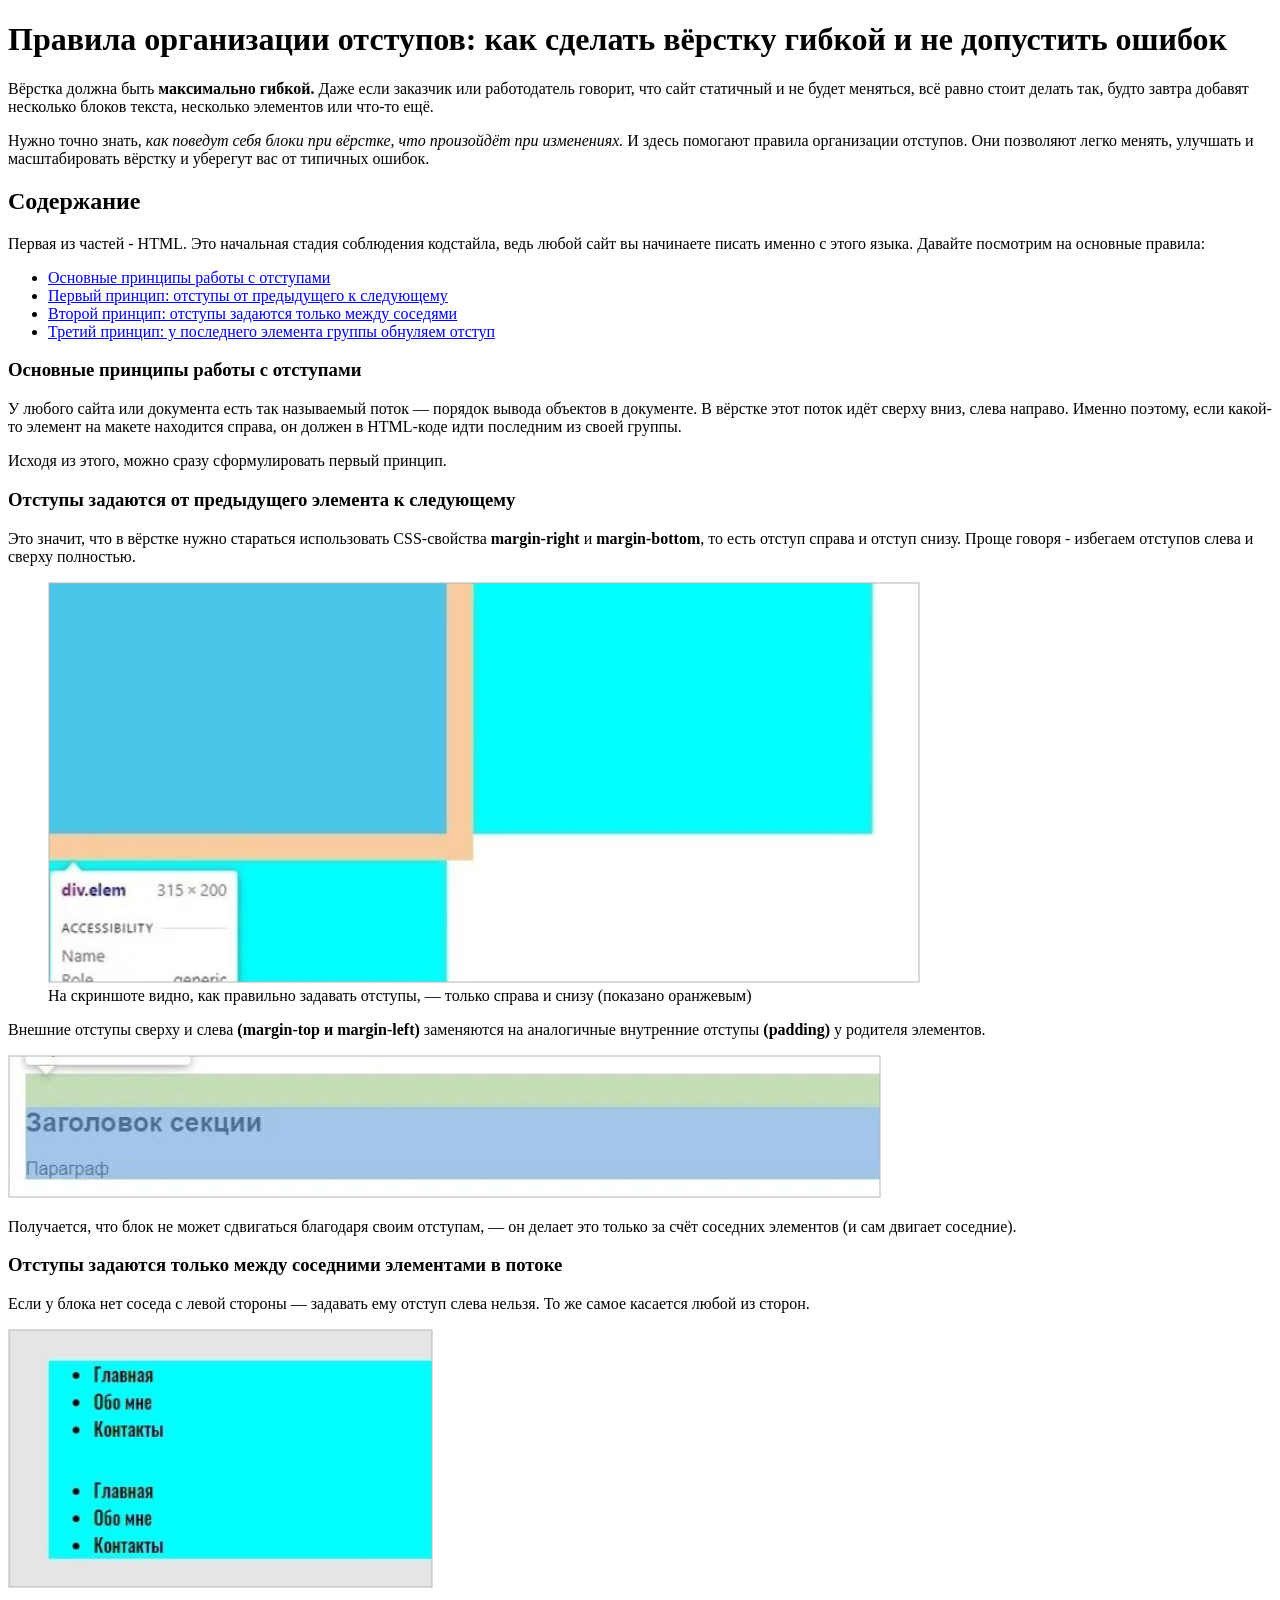
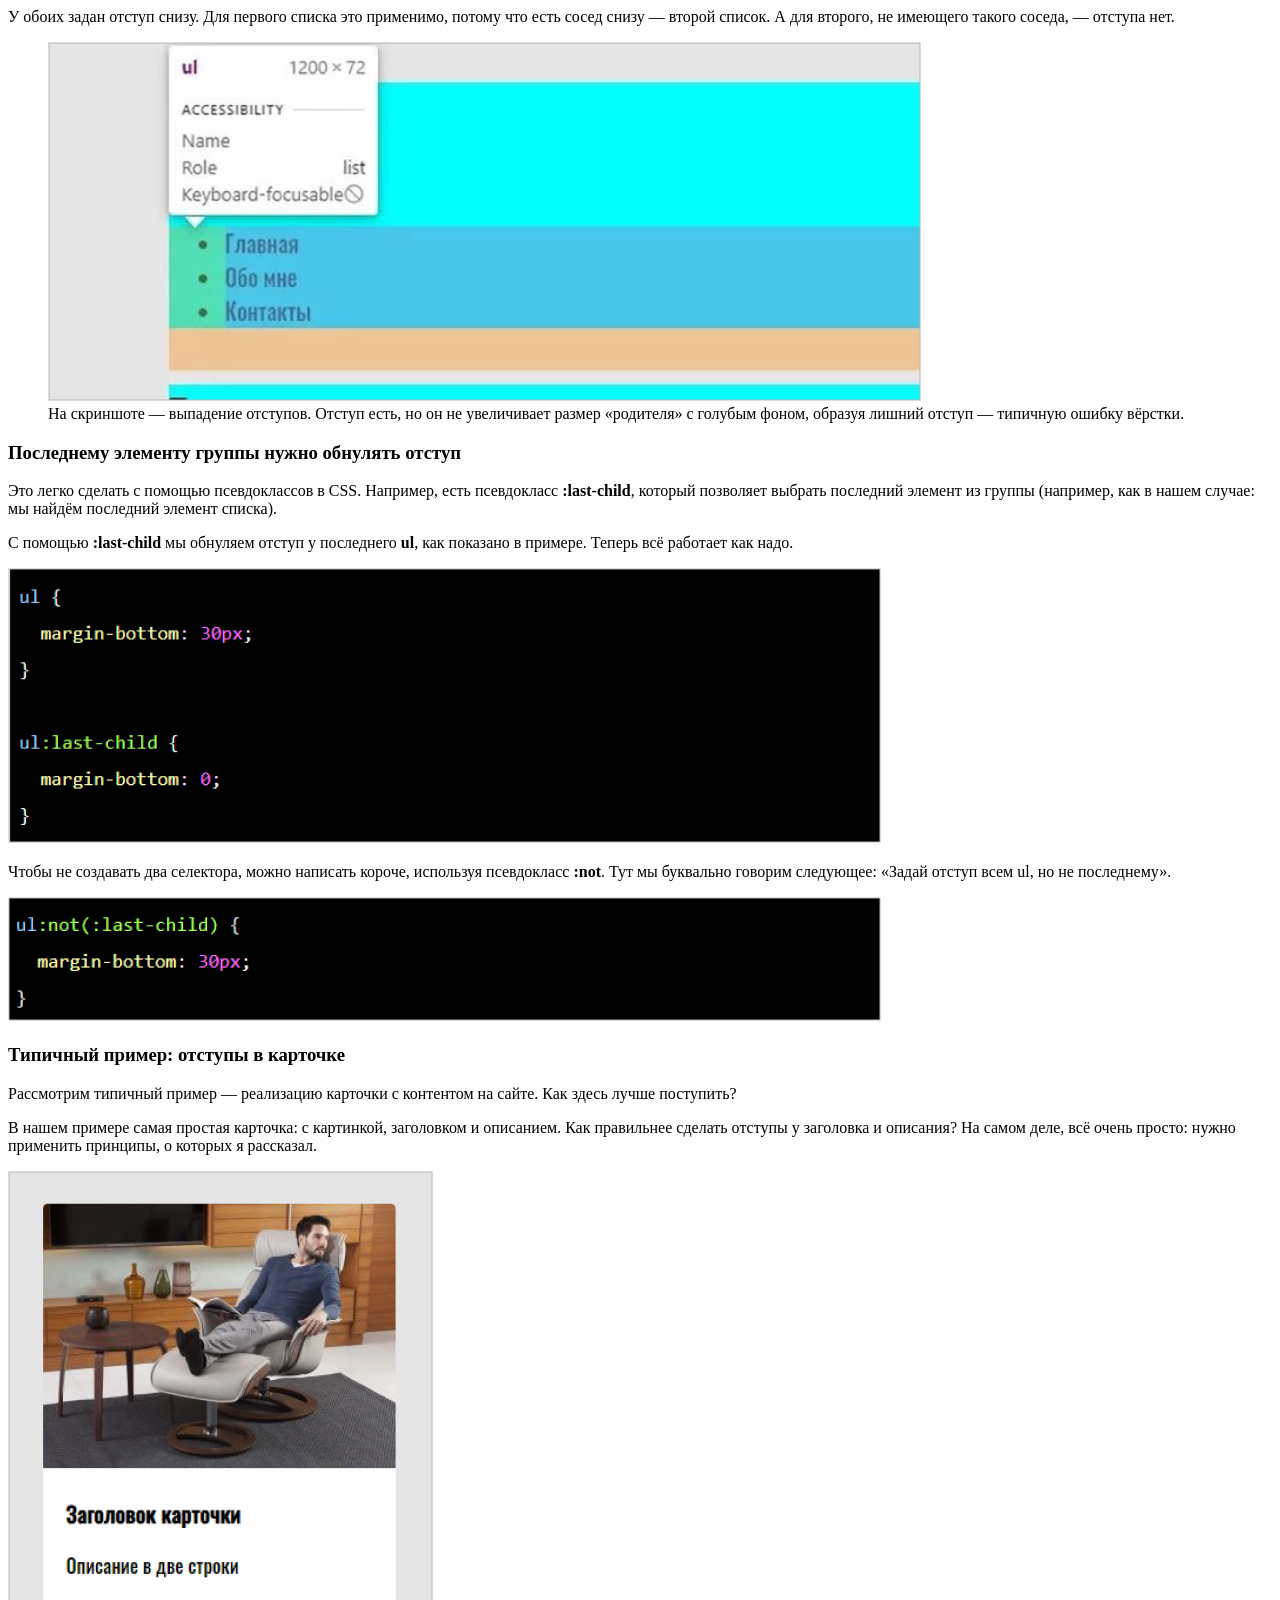
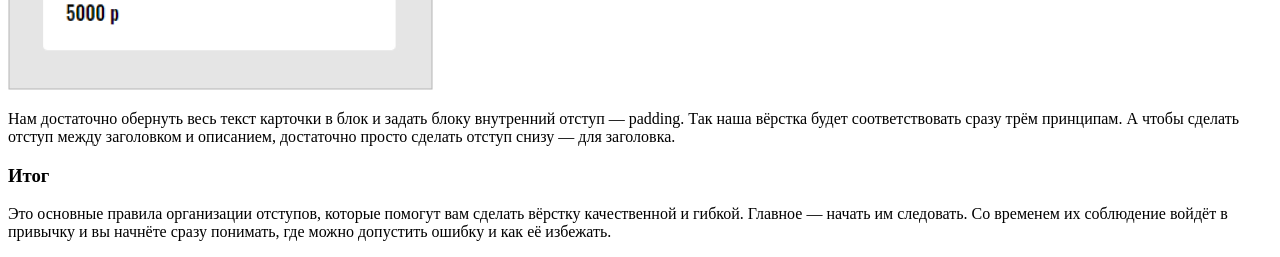
==== article.html @ e8a8f24c "Выполненное задание 2.20" ====
<!DOCTYPE html>
<html lang="ru">
<head>
  <meta charset="UTF-8">
  <meta name="viewport" content="width=device-width, initial-scale=1.0">
  <title>Правила организации отступов</title>
</head>
<body>
  <h1>
    <b>
      Правила организации отступов: как сделать вёрстку гибкой и не допустить ошибок
    </b>
  </h1>

  <p>
    Вёрстка должна быть <strong>максимально гибкой.</strong> Даже если заказчик или работодатель говорит, что сайт статичный и не будет меняться, всё равно стоит делать так, будто завтра добавят несколько блоков текста, несколько элементов или что-то ещё.
  </p>

  <p>
    Нужно точно знать, <i>как поведут себя блоки при вёрстке, что произойдёт при изменениях.</i> И здесь помогают правила организации отступов. Они позволяют легко менять, улучшать и масштабировать вёрстку и уберегут вас от типичных ошибок.
  </p>

  <h2>Содержание</h2>

  <p>
    Первая из частей - HTML. Это начальная стадия соблюдения кодстайла, ведь любой сайт вы начинаете писать именно с этого языка. Давайте посмотрим на основные правила:
  </p>

  <ul>
    <li>
      <a href="#chapterOne">Основные принципы работы с отступами</a>
    </li>
    <li>
      <a href="#chapterTwo">Первый принцип: отступы от предыдущего к следующему</a>
    </li>
    <li>
      <a href="#chapterThree">Второй принцип: отступы задаются только между соседями</a>
    </li>
    <li>
      <a href="#chapterFour">Третий принцип: у последнего элемента группы обнуляем отступ</a>
    </li>
  </ul>

  <div id="#chapterOne">
    <h3>
      Основные принципы работы с отступами
    </h3>

    <p>
      У любого сайта или документа есть так называемый поток — порядок вывода объектов в документе. В вёрстке этот поток идёт сверху вниз, слева направо. Именно поэтому, если какой-то элемент на макете находится справа, он должен в HTML-коде идти последним из своей группы.
    </p>

    <p>
      Исходя из этого, можно сразу сформулировать первый принцип.
    </p>
  </div>

  <div id="chapterTwo">
    <h3>
      Отступы задаются от предыдущего элемента к следующему
    </h3>

    <p>
      Это значит, что в вёрстке нужно стараться использовать CSS-свойства <b>margin-right</b> и <b>margin-bottom</b>, то есть отступ справа и отступ снизу. Проще говоря - избегаем отступов слева и сверху полностью.
    </p>

    <figure>
      <img src="img/1.jpg" alt="Как правильно задавать отступы">
      <figcaption>
        На скриншоте видно, как правильно задавать отступы, — только справа и снизу (показано оранжевым)
      </figcaption>
    </figure>

    <p>
      Внешние отступы сверху и слева <b>(margin-top и margin-left)</b> заменяются на аналогичные внутренние отступы <b>(padding)</b> у родителя элементов.
    </p>

    <img src="img/2.jpg" alt="Свойство padding">

    <p>
      Получается, что блок не может сдвигаться благодаря своим отступам, — он делает это только за счёт соседних элементов (и сам двигает соседние).
    </p>
  </div>

  <div id="chapterThree">
    <h3>
      Отступы задаются только между соседними элементами в потоке
    </h3>

    <p>
      Если у блока нет соседа с левой стороны — задавать ему отступ слева нельзя. То же самое касается любой из сторон.
    </p>

    <img src="img/3.jpg" alt="Отступы снизу и слева">

    <p>
      У обоих задан отступ снизу. Для первого списка это применимо, потому что есть сосед снизу — второй список. А для второго, не имеющего такого соседа, — отступа нет.
    </p>

    <figure>
      <img src="img/4.jpg" alt="Выпадение отступов">
      <figcaption>
        На скриншоте — выпадение отступов. Отступ есть, но он не увеличивает размер «родителя» с голубым фоном, образуя лишний отступ — типичную ошибку вёрстки.
      </figcaption>
    </figure>
  </div>

  <div id="chapterFour">
    <h3>
      Последнему элементу группы нужно обнулять отступ
    </h3>

    <p>
      Это легко сделать с помощью псевдоклассов в CSS. Например, есть псевдокласс <b>:last-child</b>, который позволяет выбрать последний элемент из группы (например, как в нашем случае: мы найдём последний элемент списка).
    </p>

    <p>
      С помощью <b>:last-child</b> мы обнуляем отступ у последнего <b>ul</b>, как показано в примере. Теперь всё работает как надо.
    </p>

    <img src="img/5.jpg" alt="Псевдокласс last-child">

    <p>
      Чтобы не создавать два селектора, можно написать короче, используя псевдокласс <b>:not</b>. Тут мы буквально говорим следующее: «Задай отступ всем ul, но не последнему».
    </p>

    <img src="img/6.jpg" alt="Псевдокласс not в комбинации с last-child">
  </div>

  <h3>
    Типичный пример: отступы в карточке
  </h3>

  <p>
    Рассмотрим типичный пример — реализацию карточки с контентом на сайте. Как здесь лучше поступить?
  </p>

  <p>
    В нашем примере самая простая карточка: с картинкой, заголовком и описанием. Как правильнее сделать отступы у заголовка и описания? На самом деле, всё очень просто: нужно применить принципы, о которых я рассказал.
  </p>

  <img src="img/7.jpg" alt="Пример отступов в карточке">

  <p>
    Нам достаточно обернуть весь текст карточки в блок и задать блоку внутренний отступ — padding. Так наша вёрстка будет соответствовать сразу трём принципам. А чтобы сделать отступ между заголовком и описанием, достаточно просто сделать отступ снизу — для заголовка.
  </p>

  <h3>
    Итог
  </h3>

  <p>
    Это основные правила организации отступов, которые помогут вам сделать вёрстку качественной и гибкой. Главное — начать им следовать. Со временем их соблюдение войдёт в привычку и вы начнёте сразу понимать, где можно допустить ошибку и как её избежать.
  </p>
</body>
</html>
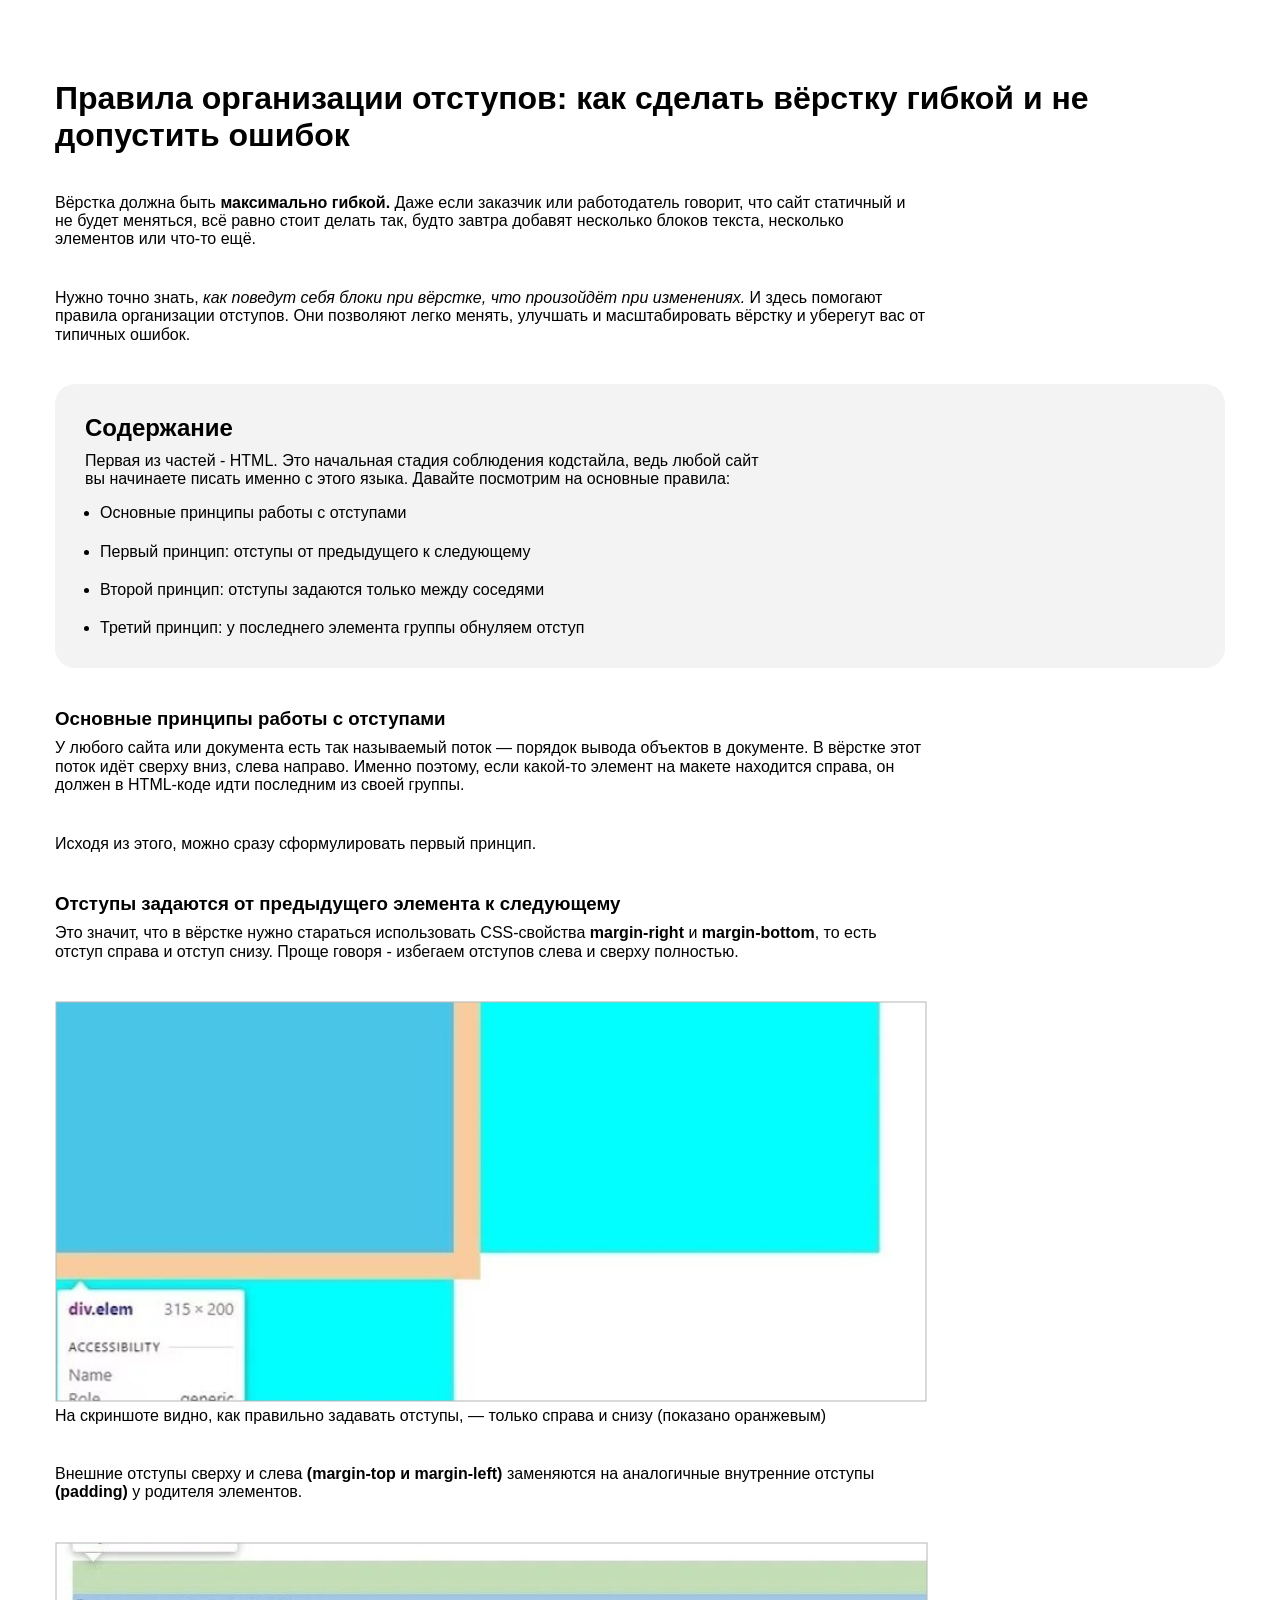
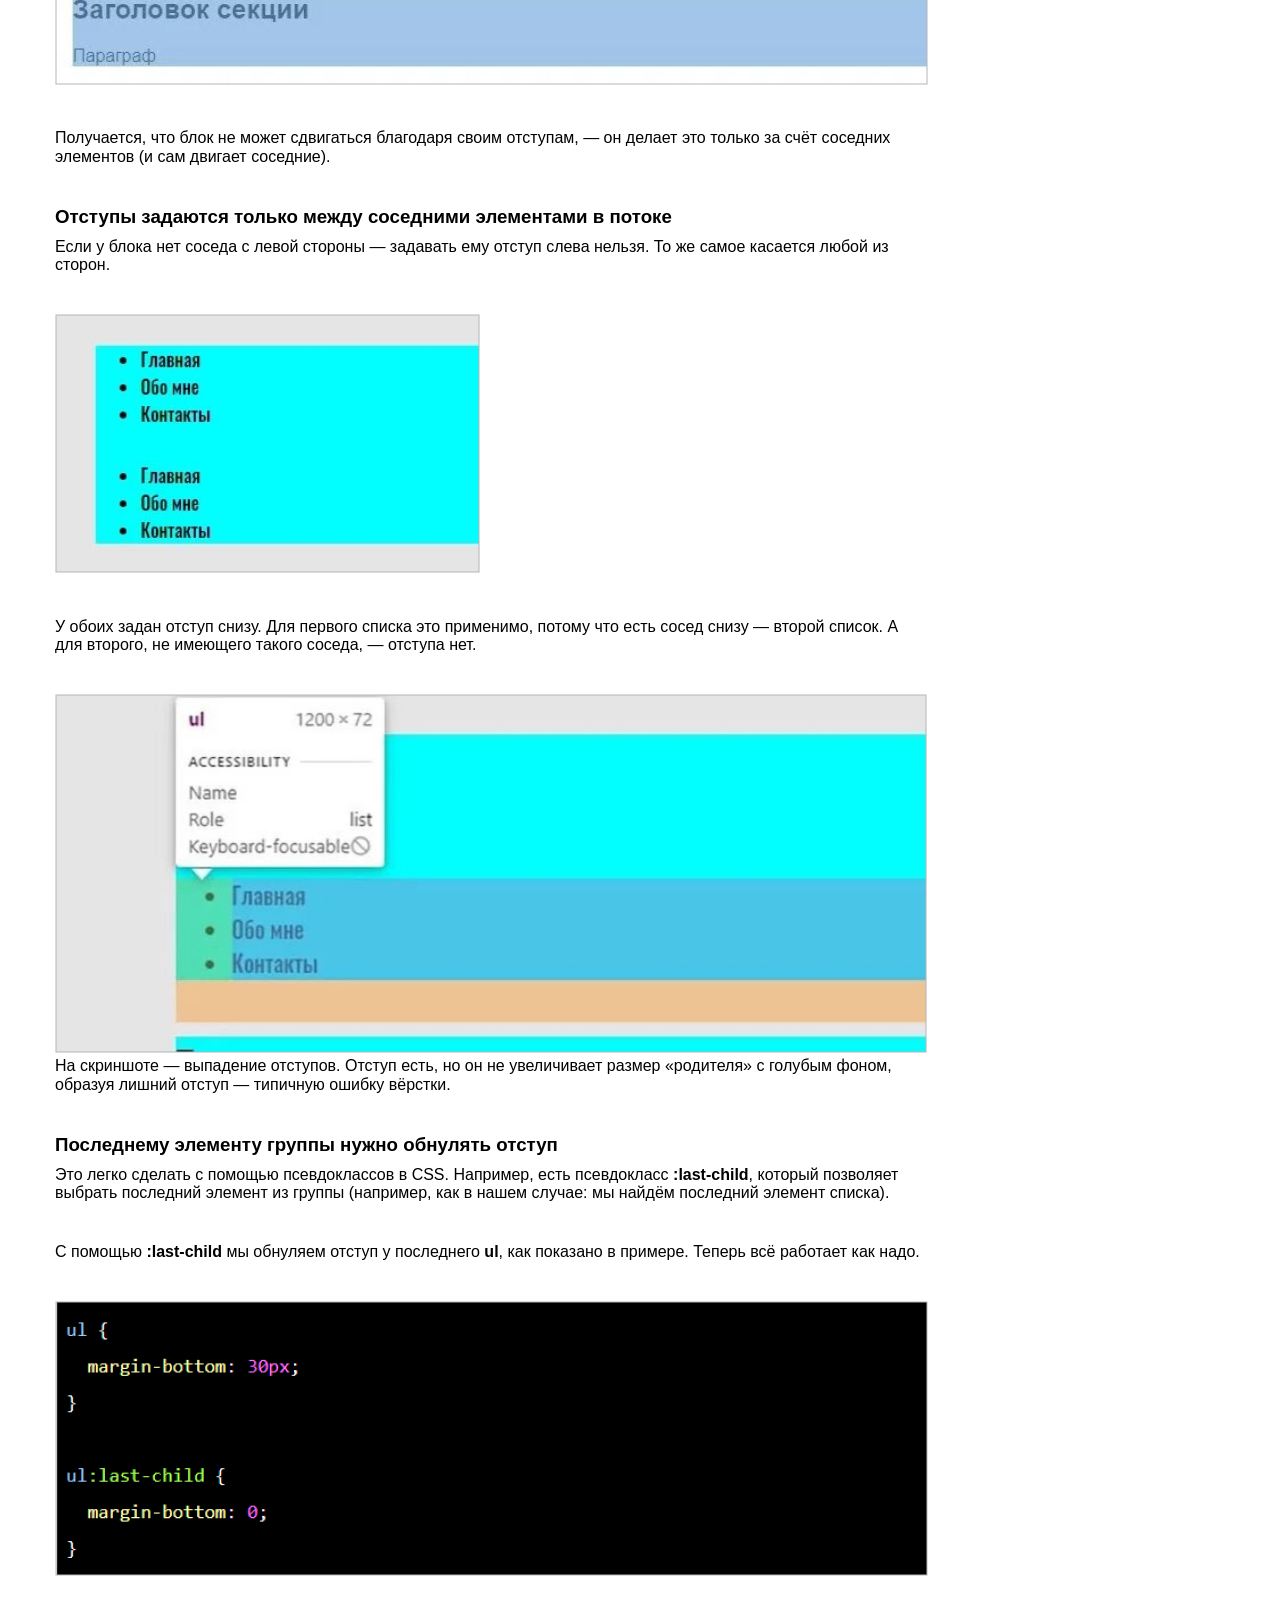
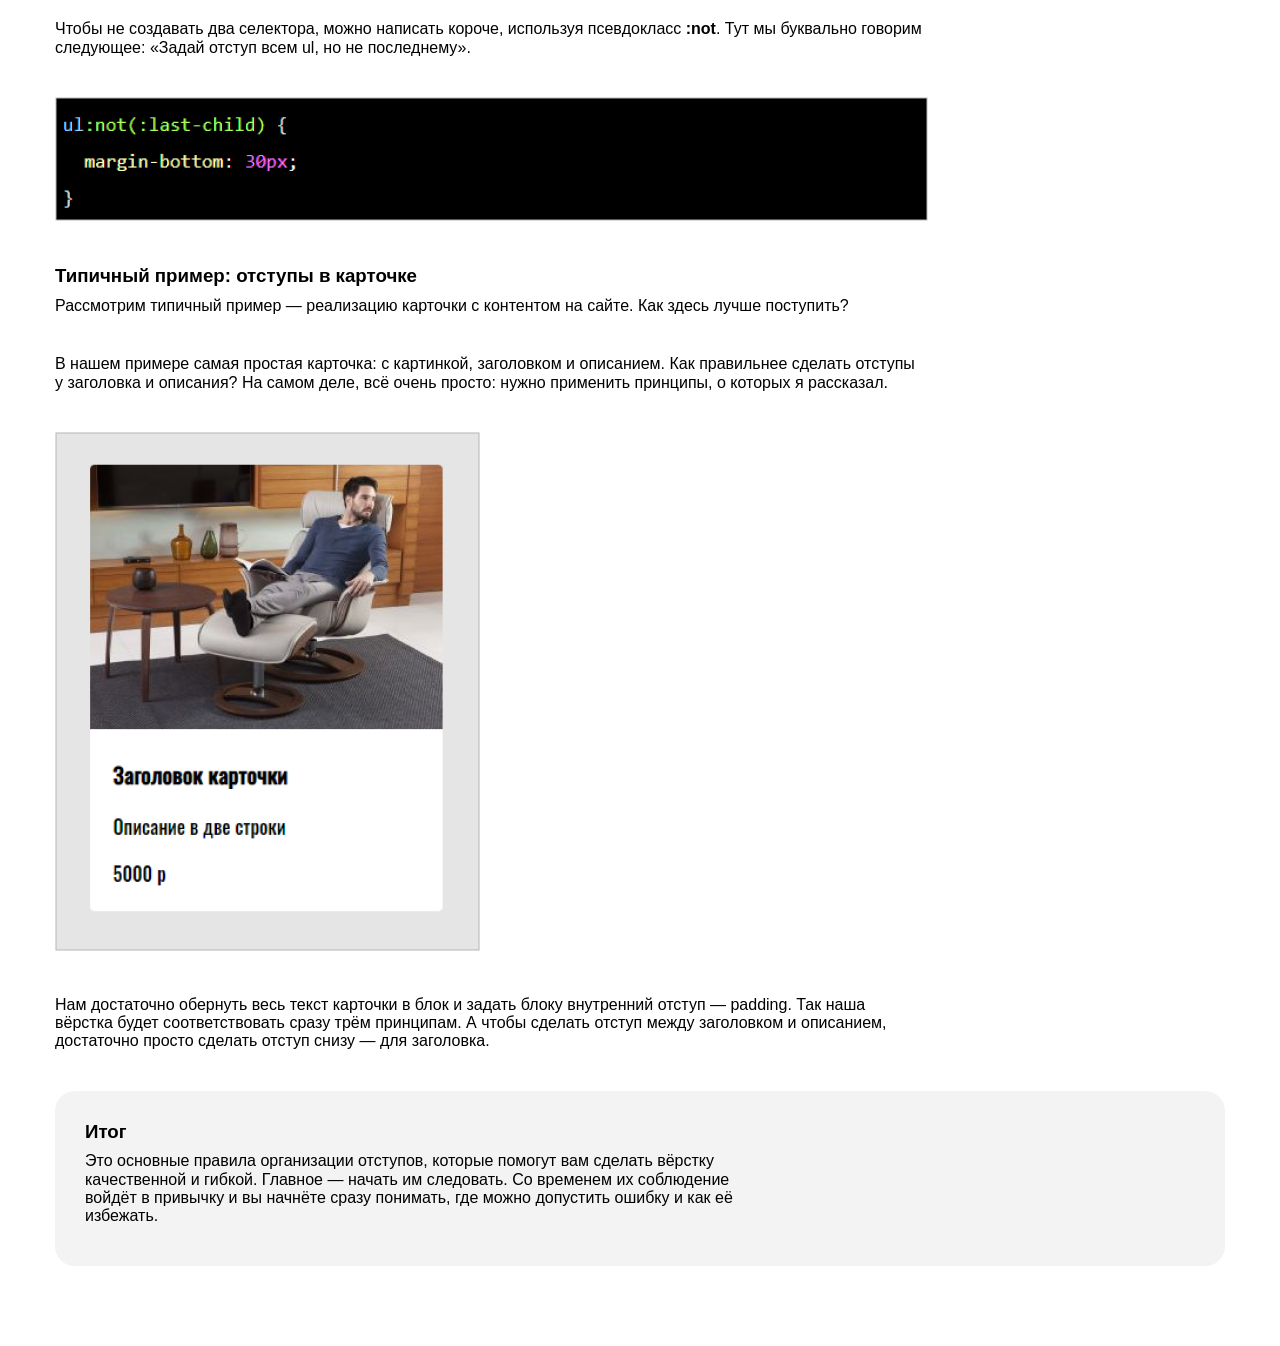
==== commit 42cc613e: "Выполненное задание 3.16" ====
--- a/article.html
+++ b/article.html
@@ -4,153 +4,165 @@
   <meta charset="UTF-8">
   <meta name="viewport" content="width=device-width, initial-scale=1.0">
   <title>Правила организации отступов</title>
+  <link rel="stylesheet" href="css/normalize.css">
+  <link rel="stylesheet" href="css/style.css">
 </head>
 <body>
-  <h1>
-    <b>
-      Правила организации отступов: как сделать вёрстку гибкой и не допустить ошибок
-    </b>
-  </h1>
+  <div class="container">
+    <h1 class="header-text">
+      <b>
+        Правила организации отступов: как сделать вёрстку гибкой и не допустить ошибок
+      </b>
+    </h1>
 
-  <p>
-    Вёрстка должна быть <strong>максимально гибкой.</strong> Даже если заказчик или работодатель говорит, что сайт статичный и не будет меняться, всё равно стоит делать так, будто завтра добавят несколько блоков текста, несколько элементов или что-то ещё.
-  </p>
+    <p class="text">
+      Вёрстка должна быть <strong>максимально гибкой.</strong> Даже если заказчик или работодатель говорит, что сайт статичный и не будет меняться, всё равно стоит делать так, будто завтра добавят несколько блоков текста, несколько элементов или что-то ещё.
+    </p>
 
-  <p>
-    Нужно точно знать, <i>как поведут себя блоки при вёрстке, что произойдёт при изменениях.</i> И здесь помогают правила организации отступов. Они позволяют легко менять, улучшать и масштабировать вёрстку и уберегут вас от типичных ошибок.
-  </p>
+    <p class="text">
+      Нужно точно знать, <i>как поведут себя блоки при вёрстке, что произойдёт при изменениях.</i> И здесь помогают правила организации отступов. Они позволяют легко менять, улучшать и масштабировать вёрстку и уберегут вас от типичных ошибок.
+    </p>
 
-  <h2>Содержание</h2>
+    <div class="gray-box">
+      <h2 class="contents">Содержание</h2>
 
-  <p>
-    Первая из частей - HTML. Это начальная стадия соблюдения кодстайла, ведь любой сайт вы начинаете писать именно с этого языка. Давайте посмотрим на основные правила:
-  </p>
+      <p class="text">
+        Первая из частей - HTML. Это начальная стадия соблюдения кодстайла, ведь любой сайт вы начинаете писать именно с этого языка. Давайте посмотрим на основные правила:
+      </p>
 
-  <ul>
-    <li>
-      <a href="#chapterOne">Основные принципы работы с отступами</a>
-    </li>
-    <li>
-      <a href="#chapterTwo">Первый принцип: отступы от предыдущего к следующему</a>
-    </li>
-    <li>
-      <a href="#chapterThree">Второй принцип: отступы задаются только между соседями</a>
-    </li>
-    <li>
-      <a href="#chapterFour">Третий принцип: у последнего элемента группы обнуляем отступ</a>
-    </li>
-  </ul>
+      <ul class="content-elements">
+        <li class="item-content">
+          <a href="#chapterOne">Основные принципы работы с отступами</a>
+        </li>
+        <li class="item-content">
+          <a href="#chapterTwo">Первый принцип: отступы от предыдущего к следующему</a>
+        </li>
+        <li class="item-content">
+          <a href="#chapterThree">Второй принцип: отступы задаются только между соседями</a>
+        </li>
+        <li class="item-content">
+          <a href="#chapterFour">Третий принцип: у последнего элемента группы обнуляем отступ</a>
+        </li>
+      </ul>
+    </div>
 
-  <div id="#chapterOne">
-    <h3>
-      Основные принципы работы с отступами
+    <div id="#chapterOne">
+      <h3 class="subtitle">
+        Основные принципы работы с отступами
+      </h3>
+
+      <p class="text">
+        У любого сайта или документа есть так называемый поток — порядок вывода объектов в документе. В вёрстке этот поток идёт сверху вниз, слева направо. Именно поэтому, если какой-то элемент на макете находится справа, он должен в HTML-коде идти последним из своей группы.
+      </p>
+
+      <p class="text">
+        Исходя из этого, можно сразу сформулировать первый принцип.
+      </p>
+    </div>
+
+    <div id="chapterTwo">
+      <h3 class="subtitle">
+        Отступы задаются от предыдущего элемента к следующему
+      </h3>
+
+      <p class="text">
+        Это значит, что в вёрстке нужно стараться использовать CSS-свойства <b>margin-right</b> и <b>margin-bottom</b>, то есть отступ справа и отступ снизу. Проще говоря - избегаем отступов слева и сверху полностью.
+      </p>
+
+      <figure class="structured-image">
+        <img src="img/1.jpg" alt="Как правильно задавать отступы">
+        <figcaption>
+          <p class="text">
+          На скриншоте видно, как правильно задавать отступы, — только справа и снизу (показано оранжевым)
+          </p>
+        </figcaption>
+      </figure>
+
+      <p class="text">
+        Внешние отступы сверху и слева <b>(margin-top и margin-left)</b> заменяются на аналогичные внутренние отступы <b>(padding)</b> у родителя элементов.
+      </p>
+
+      <img class="default-image" src="img/2.jpg" alt="Свойство padding">
+
+      <p class="text">
+        Получается, что блок не может сдвигаться благодаря своим отступам, — он делает это только за счёт соседних элементов (и сам двигает соседние).
+      </p>
+    </div>
+
+    <div id="chapterThree">
+      <h3 class="subtitle">
+        Отступы задаются только между соседними элементами в потоке
+      </h3>
+
+      <p class="text">
+        Если у блока нет соседа с левой стороны — задавать ему отступ слева нельзя. То же самое касается любой из сторон.
+      </p>
+
+      <img class="default-image" src="img/3.jpg" alt="Отступы снизу и слева">
+
+      <p class="text class=text">
+        У обоих задан отступ снизу. Для первого списка это применимо, потому что есть сосед снизу — второй список. А для второго, не имеющего такого соседа, — отступа нет.
+      </p>
+
+      <figure class="structured-image">
+        <img src="img/4.jpg" alt="Выпадение отступов">
+        <figcaption>
+          <p class="text">
+          На скриншоте — выпадение отступов. Отступ есть, но он не увеличивает размер «родителя» с голубым фоном, образуя лишний отступ — типичную ошибку вёрстки.
+          </p>
+        </figcaption>
+      </figure>
+    </div>
+
+    <div id="chapterFour">
+      <h3 class="subtitle">
+        Последнему элементу группы нужно обнулять отступ
+      </h3>
+
+      <p class=text>
+        Это легко сделать с помощью псевдоклассов в CSS. Например, есть псевдокласс <b>:last-child</b>, который позволяет выбрать последний элемент из группы (например, как в нашем случае: мы найдём последний элемент списка).
+      </p>
+
+      <p class=text>
+        С помощью <b>:last-child</b> мы обнуляем отступ у последнего <b>ul</b>, как показано в примере. Теперь всё работает как надо.
+      </p>
+
+      <img class="default-image" src="img/5.jpg" alt="Псевдокласс last-child">
+
+      <p class=text>
+        Чтобы не создавать два селектора, можно написать короче, используя псевдокласс <b>:not</b>. Тут мы буквально говорим следующее: «Задай отступ всем ul, но не последнему».
+      </p>
+
+      <img class="default-image" src="img/6.jpg" alt="Псевдокласс not в комбинации с last-child">
+    </div>
+
+    <h3 class="subtitle">
+      Типичный пример: отступы в карточке
     </h3>
 
-    <p>
-      У любого сайта или документа есть так называемый поток — порядок вывода объектов в документе. В вёрстке этот поток идёт сверху вниз, слева направо. Именно поэтому, если какой-то элемент на макете находится справа, он должен в HTML-коде идти последним из своей группы.
+    <p class=text>
+      Рассмотрим типичный пример — реализацию карточки с контентом на сайте. Как здесь лучше поступить?
     </p>
 
-    <p>
-      Исходя из этого, можно сразу сформулировать первый принцип.
-    </p>
-  </div>
-
-  <div id="chapterTwo">
-    <h3>
-      Отступы задаются от предыдущего элемента к следующему
-    </h3>
-
-    <p>
-      Это значит, что в вёрстке нужно стараться использовать CSS-свойства <b>margin-right</b> и <b>margin-bottom</b>, то есть отступ справа и отступ снизу. Проще говоря - избегаем отступов слева и сверху полностью.
+    <p class="text">
+      В нашем примере самая простая карточка: с картинкой, заголовком и описанием. Как правильнее сделать отступы у заголовка и описания? На самом деле, всё очень просто: нужно применить принципы, о которых я рассказал.
     </p>
 
-    <figure>
-      <img src="img/1.jpg" alt="Как правильно задавать отступы">
-      <figcaption>
-        На скриншоте видно, как правильно задавать отступы, — только справа и снизу (показано оранжевым)
-      </figcaption>
-    </figure>
+    <img class="default-image" src="img/7.jpg" alt="Пример отступов в карточке">
 
-    <p>
-      Внешние отступы сверху и слева <b>(margin-top и margin-left)</b> заменяются на аналогичные внутренние отступы <b>(padding)</b> у родителя элементов.
+    <p class="text">
+      Нам достаточно обернуть весь текст карточки в блок и задать блоку внутренний отступ — padding. Так наша вёрстка будет соответствовать сразу трём принципам. А чтобы сделать отступ между заголовком и описанием, достаточно просто сделать отступ снизу — для заголовка.
     </p>
 
-    <img src="img/2.jpg" alt="Свойство padding">
+    <div class="gray-box">
+      <h3 class="subtitle">
+      Итог
+      </h3>
 
-    <p>
-      Получается, что блок не может сдвигаться благодаря своим отступам, — он делает это только за счёт соседних элементов (и сам двигает соседние).
-    </p>
+      <p class="text">
+      Это основные правила организации отступов, которые помогут вам сделать вёрстку качественной и гибкой. Главное — начать им следовать. Со временем их соблюдение войдёт в привычку и вы начнёте сразу понимать, где можно допустить ошибку и как её избежать.
+      </p>
+    </div>
   </div>
-
-  <div id="chapterThree">
-    <h3>
-      Отступы задаются только между соседними элементами в потоке
-    </h3>
-
-    <p>
-      Если у блока нет соседа с левой стороны — задавать ему отступ слева нельзя. То же самое касается любой из сторон.
-    </p>
-
-    <img src="img/3.jpg" alt="Отступы снизу и слева">
-
-    <p>
-      У обоих задан отступ снизу. Для первого списка это применимо, потому что есть сосед снизу — второй список. А для второго, не имеющего такого соседа, — отступа нет.
-    </p>
-
-    <figure>
-      <img src="img/4.jpg" alt="Выпадение отступов">
-      <figcaption>
-        На скриншоте — выпадение отступов. Отступ есть, но он не увеличивает размер «родителя» с голубым фоном, образуя лишний отступ — типичную ошибку вёрстки.
-      </figcaption>
-    </figure>
-  </div>
-
-  <div id="chapterFour">
-    <h3>
-      Последнему элементу группы нужно обнулять отступ
-    </h3>
-
-    <p>
-      Это легко сделать с помощью псевдоклассов в CSS. Например, есть псевдокласс <b>:last-child</b>, который позволяет выбрать последний элемент из группы (например, как в нашем случае: мы найдём последний элемент списка).
-    </p>
-
-    <p>
-      С помощью <b>:last-child</b> мы обнуляем отступ у последнего <b>ul</b>, как показано в примере. Теперь всё работает как надо.
-    </p>
-
-    <img src="img/5.jpg" alt="Псевдокласс last-child">
-
-    <p>
-      Чтобы не создавать два селектора, можно написать короче, используя псевдокласс <b>:not</b>. Тут мы буквально говорим следующее: «Задай отступ всем ul, но не последнему».
-    </p>
-
-    <img src="img/6.jpg" alt="Псевдокласс not в комбинации с last-child">
-  </div>
-
-  <h3>
-    Типичный пример: отступы в карточке
-  </h3>
-
-  <p>
-    Рассмотрим типичный пример — реализацию карточки с контентом на сайте. Как здесь лучше поступить?
-  </p>
-
-  <p>
-    В нашем примере самая простая карточка: с картинкой, заголовком и описанием. Как правильнее сделать отступы у заголовка и описания? На самом деле, всё очень просто: нужно применить принципы, о которых я рассказал.
-  </p>
-
-  <img src="img/7.jpg" alt="Пример отступов в карточке">
-
-  <p>
-    Нам достаточно обернуть весь текст карточки в блок и задать блоку внутренний отступ — padding. Так наша вёрстка будет соответствовать сразу трём принципам. А чтобы сделать отступ между заголовком и описанием, достаточно просто сделать отступ снизу — для заголовка.
-  </p>
-
-  <h3>
-    Итог
-  </h3>
-
-  <p>
-    Это основные правила организации отступов, которые помогут вам сделать вёрстку качественной и гибкой. Главное — начать им следовать. Со временем их соблюдение войдёт в привычку и вы начнёте сразу понимать, где можно допустить ошибку и как её избежать.
-  </p>
 </body>
 </html>
--- a/css/style.css
+++ b/css/style.css
@@ -0,0 +1,109 @@
+html {
+	box-sizing: border-box;
+}
+
+*,
+*::before,
+*::after {
+	box-sizing: inherit;
+}
+
+a {
+	color: inherit;
+	text-decoration: none;
+}
+
+img {
+	max-width: 100%;
+}
+
+body {
+	font-family: 'font', sans-serif;
+}
+
+/* Style for index.html */
+.main-content {
+  display: flex;
+  flex-direction: column;
+  align-items: center;
+  justify-content: center;
+  min-height: 100vh;
+  color: #fff;
+  background-color: #070217;
+}
+
+.logo {
+  display: inline-block;
+  margin-bottom: 50px;
+}
+
+.links {
+  margin-bottom: 50px;
+}
+
+.link {
+  display: inline-block;
+  padding: 24px 49px;
+}
+
+.link:not(:last-child) {
+  margin-right: 25px;
+}
+
+/* Style for article.html */
+.container {
+  margin: 0 auto;
+  padding: 80px 0;
+  width: 1170px;
+}
+
+.header-text {
+  margin-top: 0;
+  margin-bottom: 40px;
+}
+
+.contents, .subtitle {
+  margin-top: 0;
+  margin-bottom: 10px;
+}
+
+.text {
+  width: 872px;
+  margin-top: 0;
+  margin-bottom: 40px;
+}
+
+.gray-box {
+  border-radius: 20px;
+  padding: 30px;
+  background-color: #f3f3f3;
+}
+
+.gray-box .text {
+  width: 692px;
+  margin-bottom: 10px;
+}
+
+.gray-box:not(:last-child) {
+  margin-bottom: 40px;
+}
+
+.content-elements {
+  padding-left: 15px;
+  margin-bottom: 0;
+}
+
+.item-content:not(:last-child) {
+  margin-bottom: 20px;
+}
+
+.default-image {
+  margin-bottom: 40px;
+}
+
+.structured-image {
+  display: inline-block;
+  margin-bottom: 40px;
+  width: 872px;
+  margin: 0;
+}
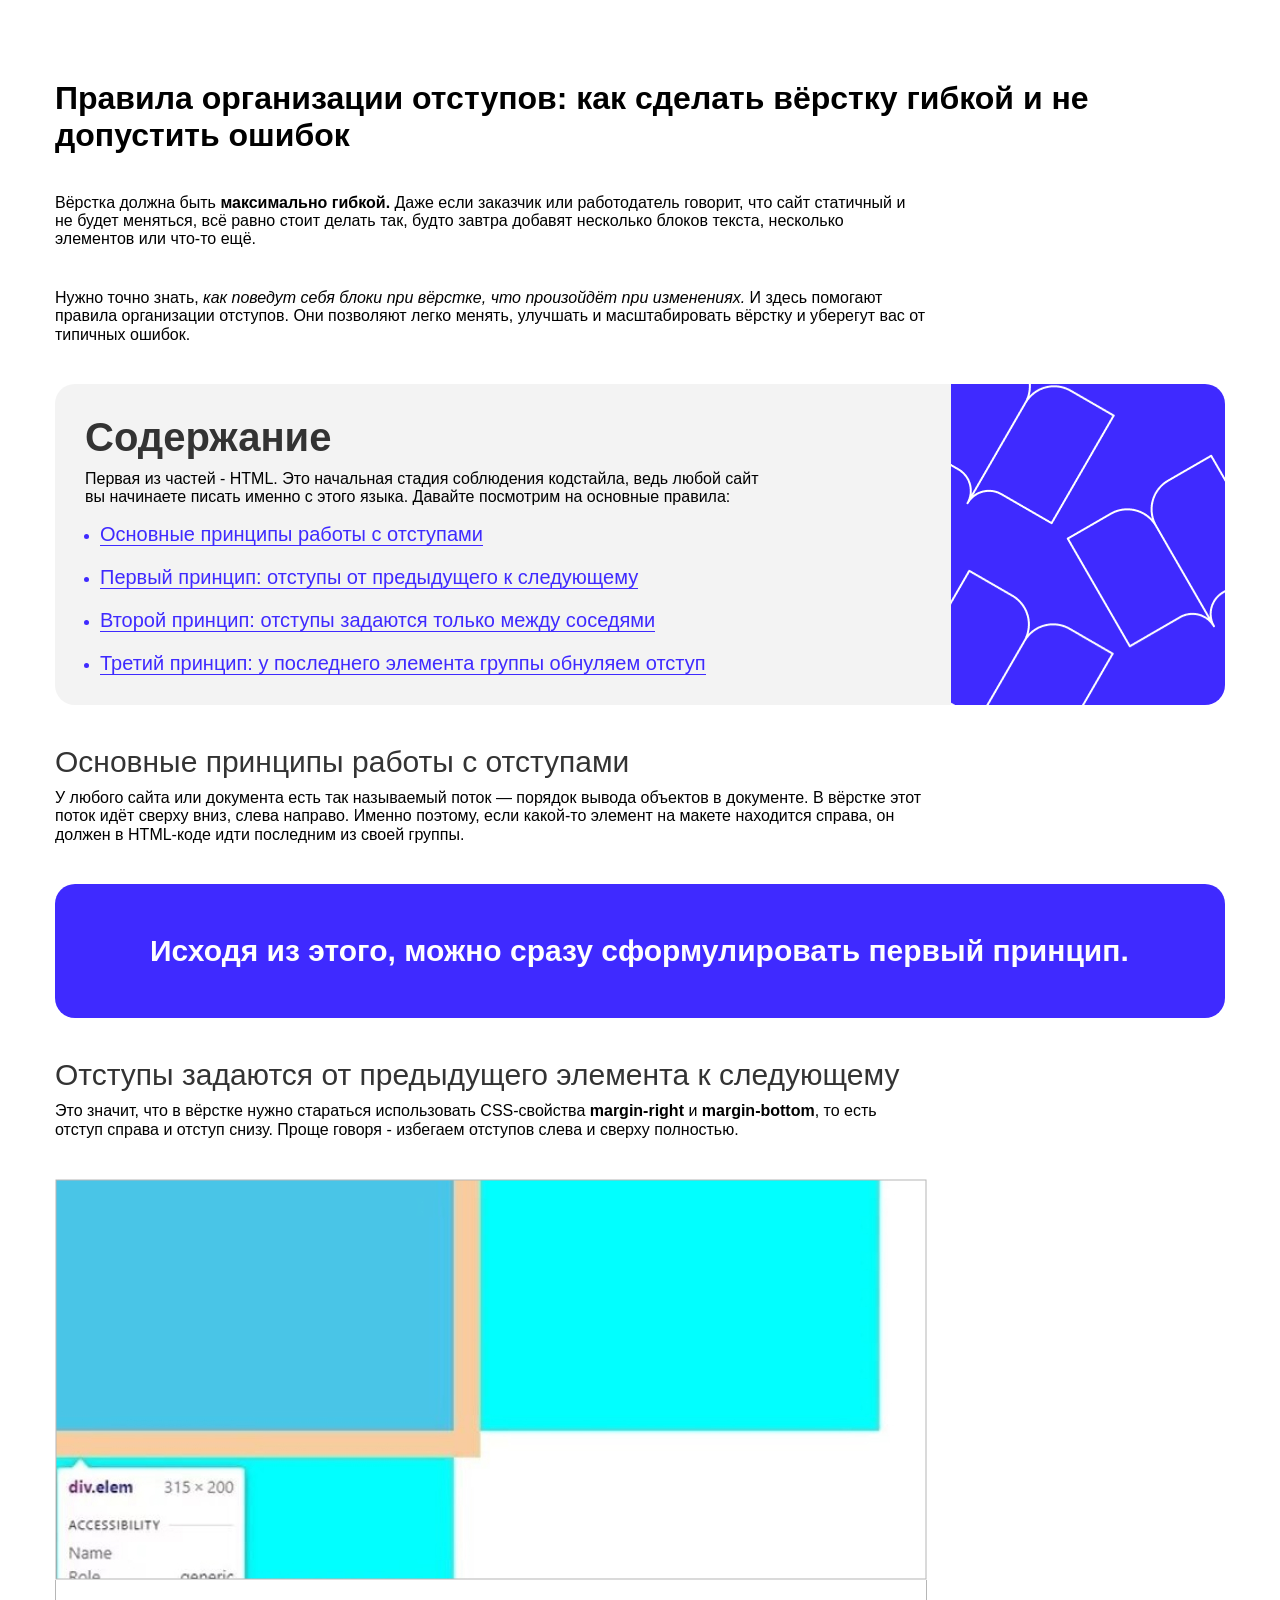
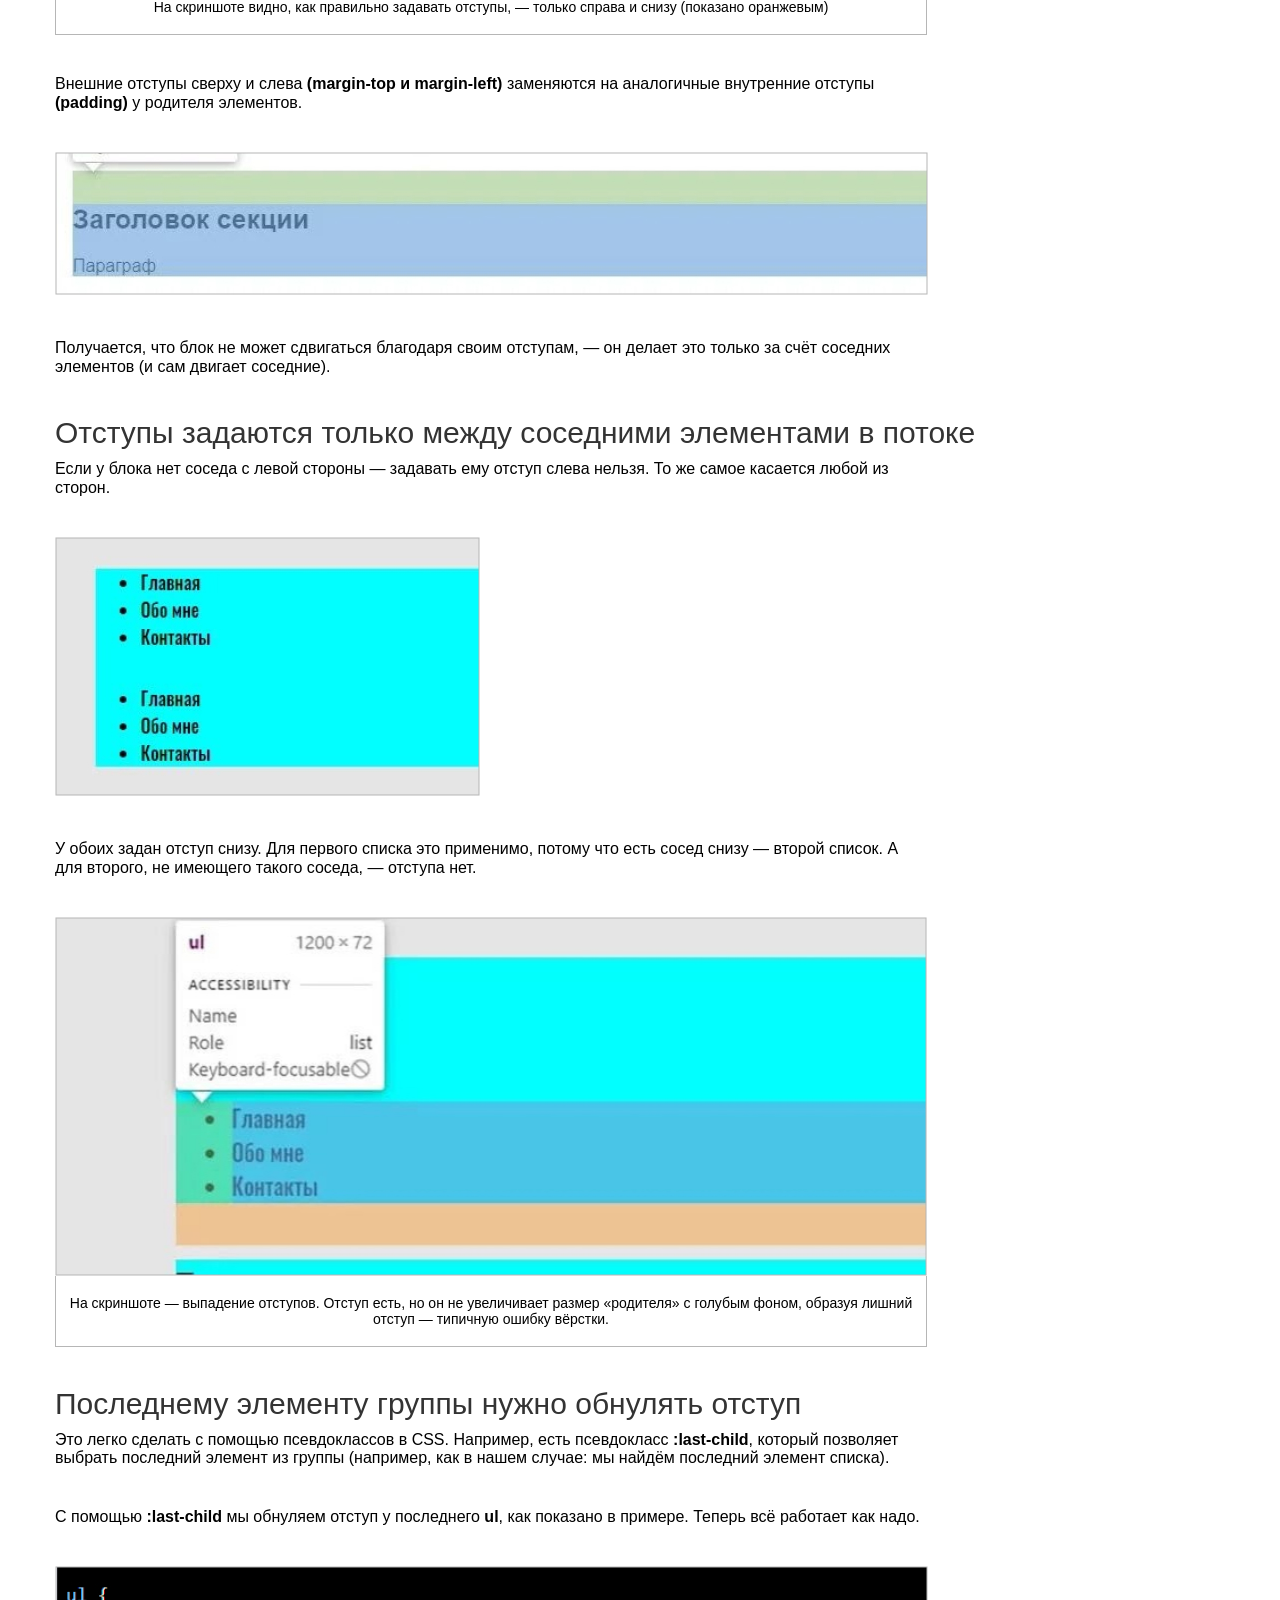
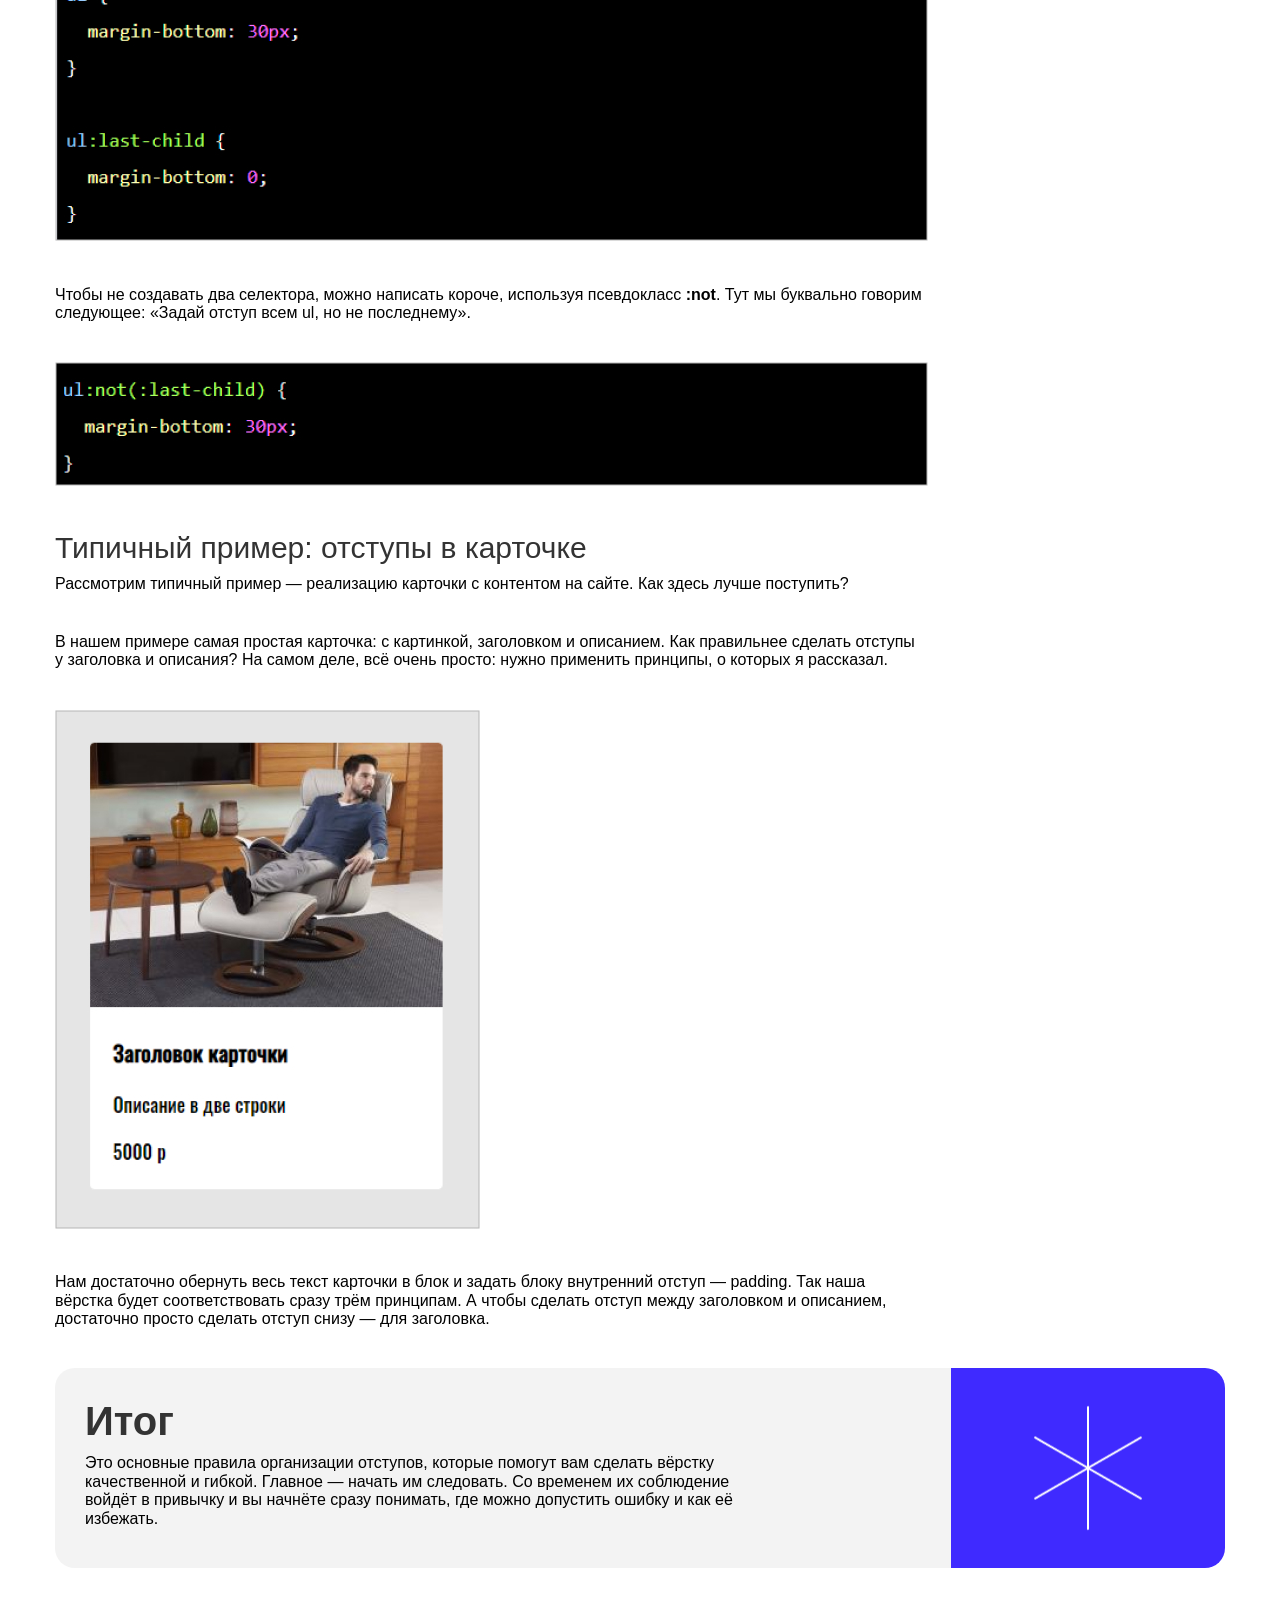
==== commit 097ec443: "Выполненное задание 4.17" ====
--- a/article.html
+++ b/article.html
@@ -23,7 +23,7 @@
       Нужно точно знать, <i>как поведут себя блоки при вёрстке, что произойдёт при изменениях.</i> И здесь помогают правила организации отступов. Они позволяют легко менять, улучшать и масштабировать вёрстку и уберегут вас от типичных ошибок.
     </p>
 
-    <div class="gray-box">
+    <div class="gray-box box-decorate-one">
       <h2 class="contents">Содержание</h2>
 
       <p class="text">
@@ -32,16 +32,16 @@
 
       <ul class="content-elements">
         <li class="item-content">
-          <a href="#chapterOne">Основные принципы работы с отступами</a>
+          <a class="item-link" href="#chapterOne">Основные принципы работы с отступами</a>
         </li>
         <li class="item-content">
-          <a href="#chapterTwo">Первый принцип: отступы от предыдущего к следующему</a>
+          <a class="item-link" href="#chapterTwo">Первый принцип: отступы от предыдущего к следующему</a>
         </li>
         <li class="item-content">
-          <a href="#chapterThree">Второй принцип: отступы задаются только между соседями</a>
+          <a class="item-link" href="#chapterThree">Второй принцип: отступы задаются только между соседями</a>
         </li>
         <li class="item-content">
-          <a href="#chapterFour">Третий принцип: у последнего элемента группы обнуляем отступ</a>
+          <a class="item-link" href="#chapterFour">Третий принцип: у последнего элемента группы обнуляем отступ</a>
         </li>
       </ul>
     </div>
@@ -55,7 +55,7 @@
         У любого сайта или документа есть так называемый поток — порядок вывода объектов в документе. В вёрстке этот поток идёт сверху вниз, слева направо. Именно поэтому, если какой-то элемент на макете находится справа, он должен в HTML-коде идти последним из своей группы.
       </p>
 
-      <p class="text">
+      <p class="text quote-container">
         Исходя из этого, можно сразу сформулировать первый принцип.
       </p>
     </div>
@@ -72,9 +72,7 @@
       <figure class="structured-image">
         <img src="img/1.jpg" alt="Как правильно задавать отступы">
         <figcaption>
-          <p class="text">
           На скриншоте видно, как правильно задавать отступы, — только справа и снизу (показано оранжевым)
-          </p>
         </figcaption>
       </figure>
 
@@ -107,9 +105,7 @@
       <figure class="structured-image">
         <img src="img/4.jpg" alt="Выпадение отступов">
         <figcaption>
-          <p class="text">
           На скриншоте — выпадение отступов. Отступ есть, но он не увеличивает размер «родителя» с голубым фоном, образуя лишний отступ — типичную ошибку вёрстки.
-          </p>
         </figcaption>
       </figure>
     </div>
@@ -154,10 +150,10 @@
       Нам достаточно обернуть весь текст карточки в блок и задать блоку внутренний отступ — padding. Так наша вёрстка будет соответствовать сразу трём принципам. А чтобы сделать отступ между заголовком и описанием, достаточно просто сделать отступ снизу — для заголовка.
     </p>
 
-    <div class="gray-box">
-      <h3 class="subtitle">
+    <div class="gray-box box-decorate-two">
+      <h2 class="contents">
       Итог
-      </h3>
+      </h2>
 
       <p class="text">
       Это основные правила организации отступов, которые помогут вам сделать вёрстку качественной и гибкой. Главное — начать им следовать. Со временем их соблюдение войдёт в привычку и вы начнёте сразу понимать, где можно допустить ошибку и как её избежать.
--- a/css/style.css
+++ b/css/style.css
@@ -18,7 +18,7 @@
 }
 
 body {
-	font-family: 'font', sans-serif;
+	font-family: Arial, Verdana, sans-serif;
 }
 
 /* Style for index.html */
@@ -44,6 +44,22 @@
 .link {
   display: inline-block;
   padding: 24px 49px;
+
+  font-weight: 700;
+  font-size: 18px;
+  color: #3f2aff;
+}
+
+.link-download {
+  font-weight: 700;
+  font-size: 18px;
+  color: #3f2aff;
+
+  padding-left: 25px;
+  background-image: url("../img/download.png");
+  background-position: left center;
+  background-size: 20px 20px;
+  background-repeat: no-repeat;
 }
 
 .link:not(:last-child) {
@@ -67,6 +83,13 @@
   margin-bottom: 10px;
 }
 
+.subtitle {
+  font-weight: 400;
+  font-size: 30px;
+  line-height: 34px;
+  color: #333;
+}
+
 .text {
   width: 872px;
   margin-top: 0;
@@ -88,9 +111,37 @@
   margin-bottom: 40px;
 }
 
+.box-decorate-one {
+  background-image: url("../img/decorate-1.png");
+  background-repeat: no-repeat;
+  background-position: right;
+}
+
+.box-decorate-two {
+  background-image: url("../img/decorate-2.png");
+  background-repeat: no-repeat;
+  background-position: right;
+}
+
 .content-elements {
   padding-left: 15px;
   margin-bottom: 0;
+}
+
+.contents {
+  font-size: 40px;
+  line-height: 46px;
+  color: #333;
+}
+
+.item-content::marker {
+  color: #3f2aff;
+}
+
+.item-link {
+  border-bottom: 1px solid #3f2aff;
+  font-size: 20px;
+  color: #3f2aff;
 }
 
 .item-content:not(:last-child) {
@@ -102,8 +153,30 @@
 }
 
 .structured-image {
+  margin: 0;
+  font-size: 0;
   display: inline-block;
   margin-bottom: 40px;
   width: 872px;
-  margin: 0;
 }
+
+.structured-image figcaption {
+  border-left: 1px solid #b6b6b6;
+  border-bottom: 1px solid #b6b6b6;
+  border-right: 1px solid #b6b6b6;
+  padding-top: 19px;
+  padding-bottom: 19px;
+  font-weight: 400;
+  font-size: 14px;
+  text-align: center;
+}
+
+.quote-container {
+  border-radius: 20px;
+  padding: 50px 95px;
+  width: 100%;
+  font-weight: 700;
+  font-size: 30px;
+  color: #fff;
+  background-color: #3f2aff;
+}
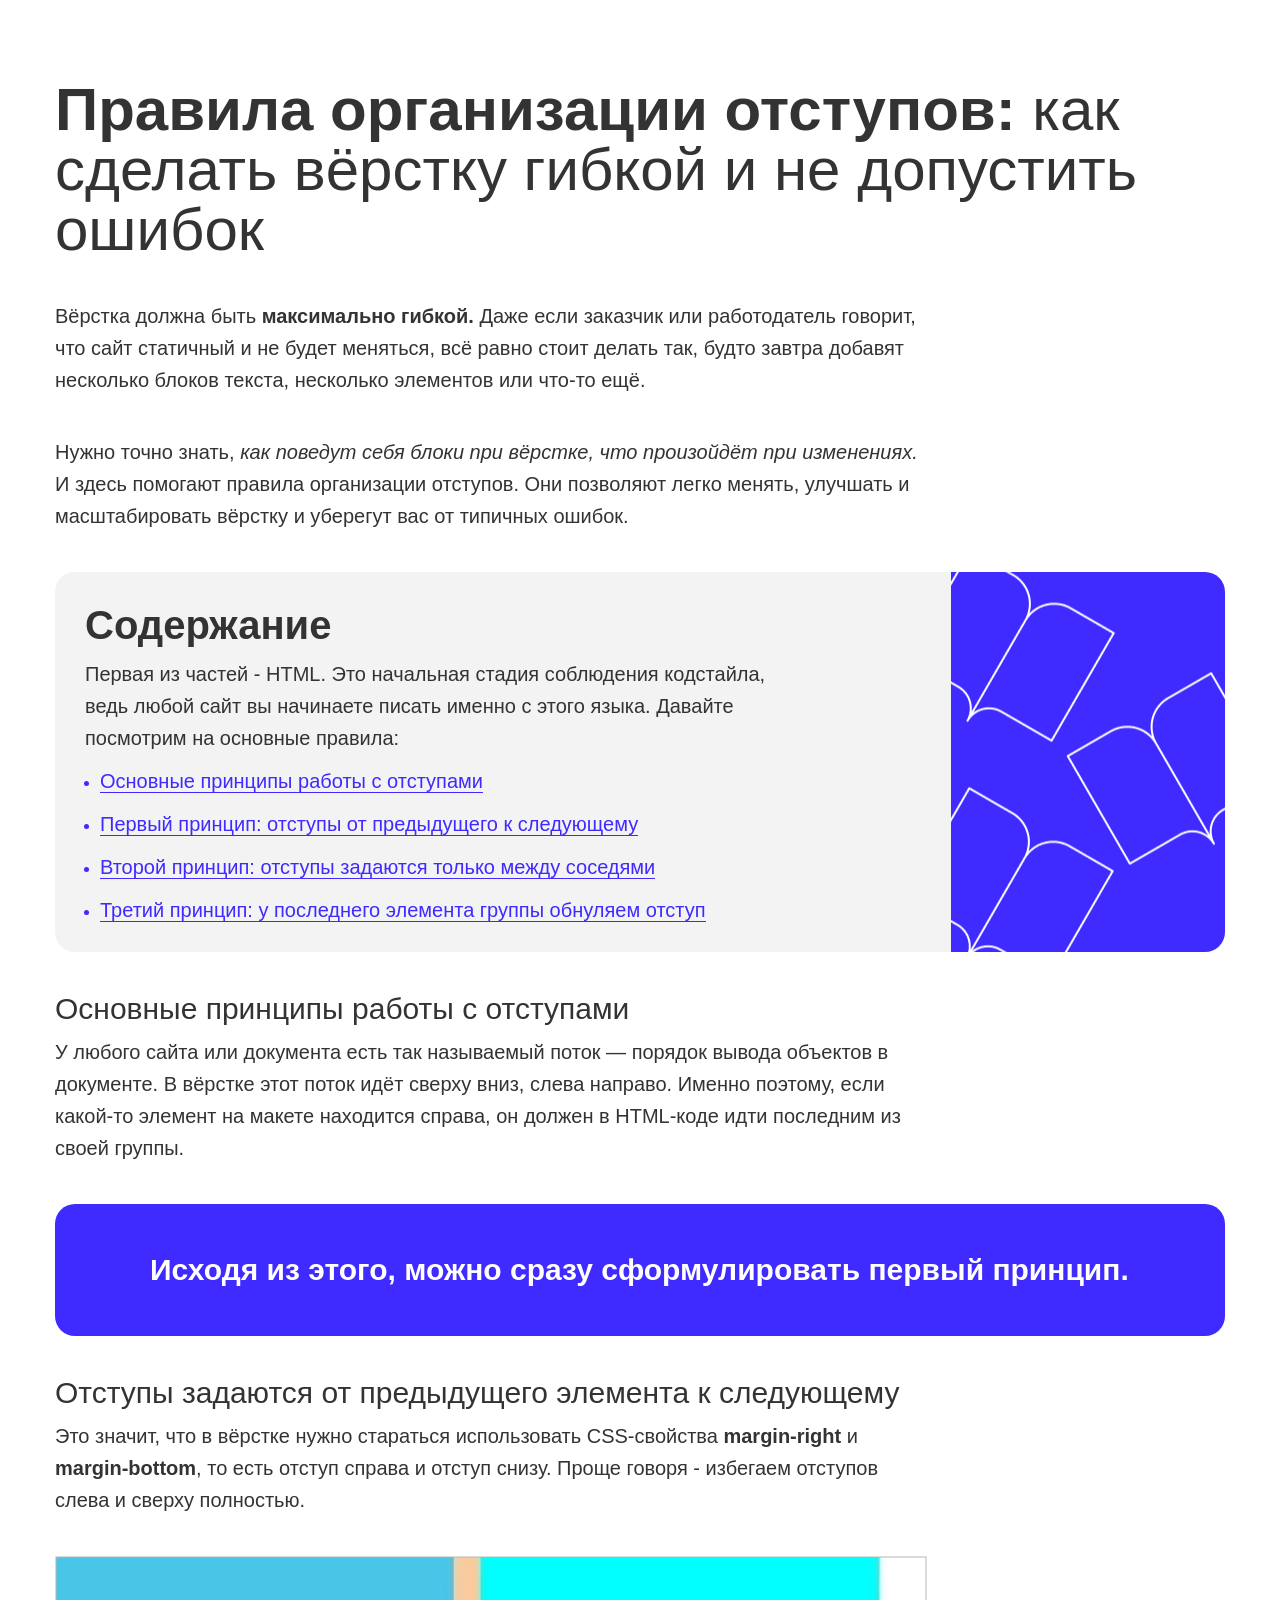
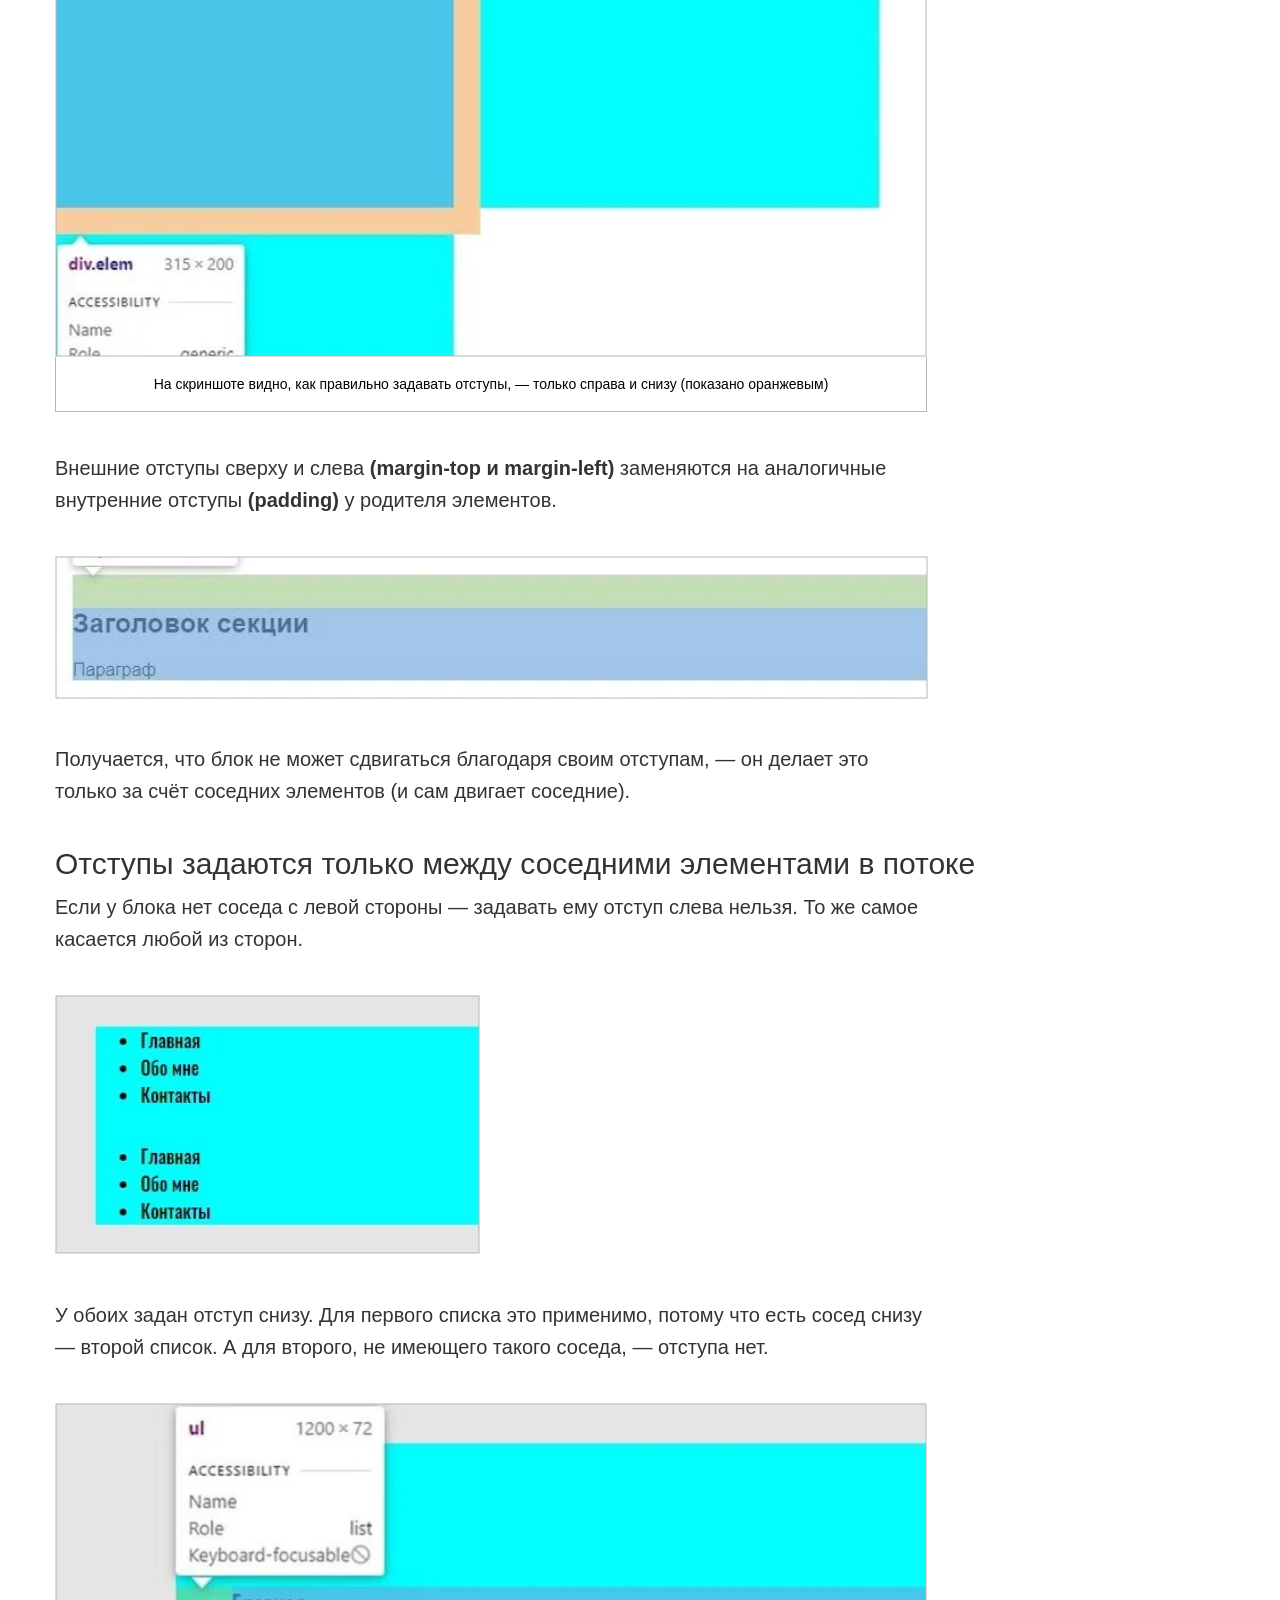
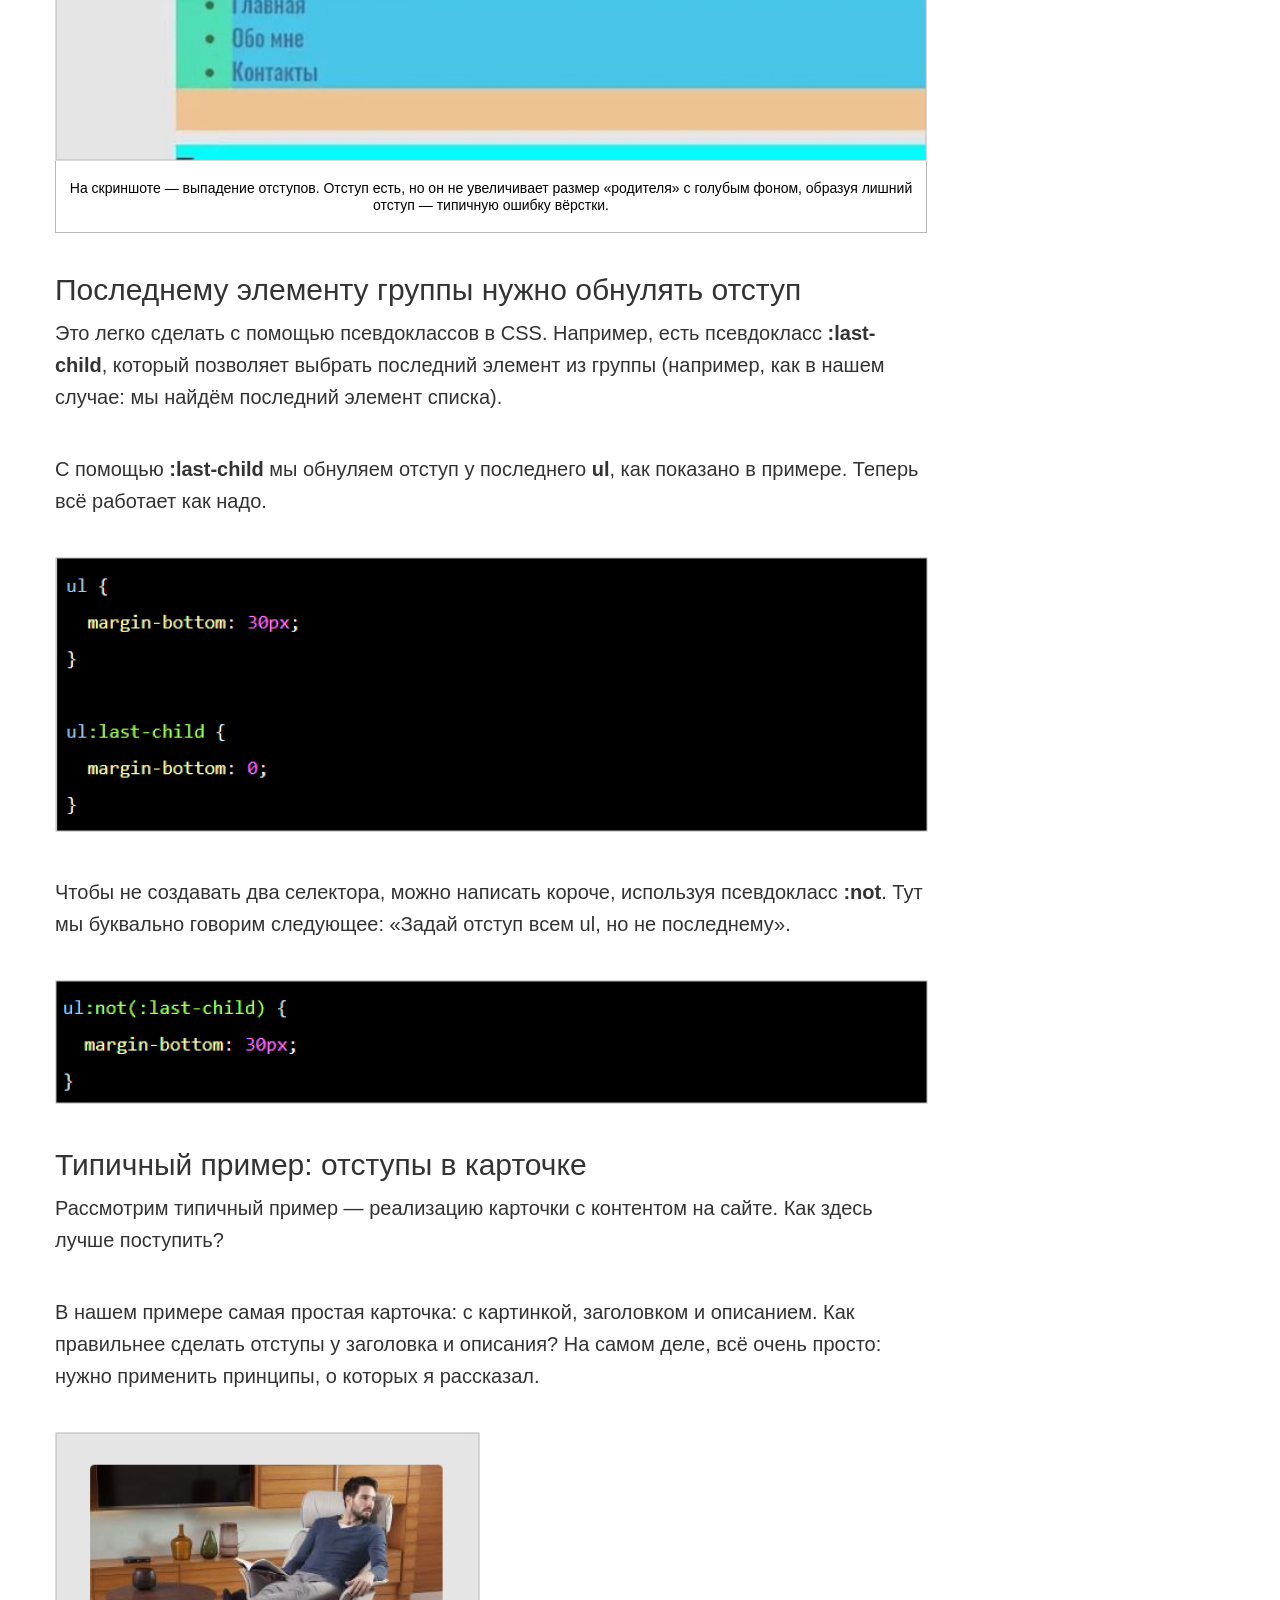
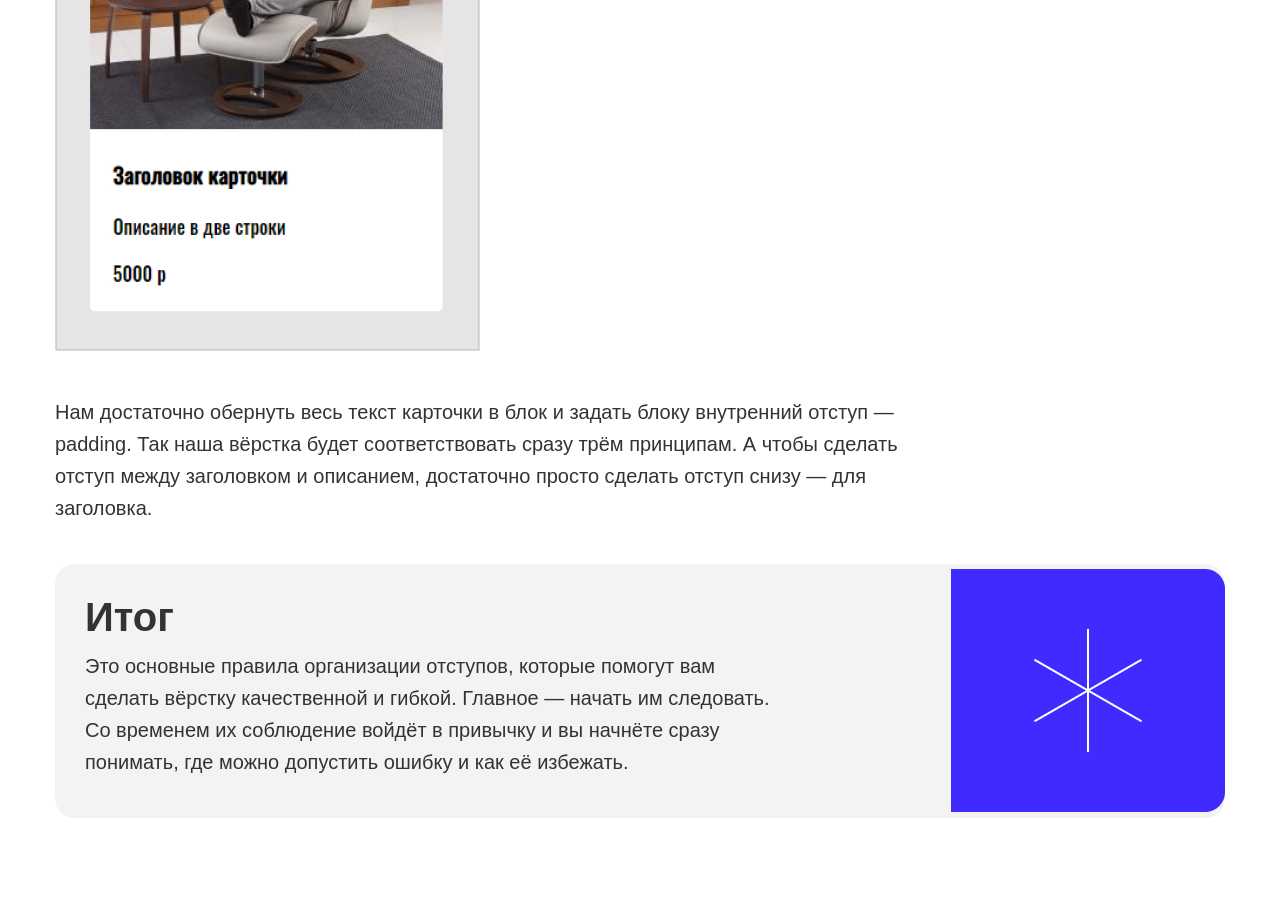
==== commit be1547c4: "Выполненное задание 5.13" ====
--- a/article.html
+++ b/article.html
@@ -10,9 +10,7 @@
 <body>
   <div class="container">
     <h1 class="header-text">
-      <b>
-        Правила организации отступов: как сделать вёрстку гибкой и не допустить ошибок
-      </b>
+      <b>Правила организации отступов:</b> как сделать вёрстку гибкой и не допустить ошибок
     </h1>
 
     <p class="text">
--- a/css/style.css
+++ b/css/style.css
@@ -47,7 +47,7 @@
 
   font-weight: 700;
   font-size: 18px;
-  color: #3f2aff;
+  background-color: #3f2aff;
 }
 
 .link-download {
@@ -76,6 +76,10 @@
 .header-text {
   margin-top: 0;
   margin-bottom: 40px;
+  font-weight: 400;
+  font-size: 60px;
+  line-height: 60px;
+  color: #333;
 }
 
 .contents, .subtitle {
@@ -94,6 +98,11 @@
   width: 872px;
   margin-top: 0;
   margin-bottom: 40px;
+
+  font-weight: 400;
+  font-size: 20px;
+  line-height: 32px;
+  color: #333;
 }
 
 .gray-box {
@@ -180,3 +189,127 @@
   color: #fff;
   background-color: #3f2aff;
 }
+
+/* Style for modules */
+
+.main-container {
+  width: 1170px;
+  margin: 0 auto;
+  padding: 50px 0;
+}
+
+.logo-svg {
+  margin: 0;
+  margin-bottom: 25px;
+}
+
+.back-index {
+  margin: 0;
+  position: relative;
+  padding-left: 52px;
+  margin-bottom: 25px;
+
+  font-family: Arial, sans-serif;
+  font-weight: 400;
+  font-size: 20px;
+  color: #3f2aff;
+}
+
+.arrow-svg {
+  position: absolute;
+  top: 5px;
+  left: -5px;
+  margin: 0;
+  margin-bottom: 25px;
+  background-image: url("../img/arrow.png");
+  background-repeat: no-repeat;
+  background-position: left;
+}
+
+.text-modules {
+  margin: 0;
+  margin-bottom: 50px;
+  font-family: Arial, sans-serif;
+  font-weight: 700;
+  font-size: 60px;
+  color: #3f2aff;
+}
+
+.card {
+  margin: 0;
+  padding: 0;
+  list-style-type: none;
+  font-size: 0;
+}
+
+.card-item {
+  position: relative;
+  margin: 0;
+  width: 572px;
+  height: 505px;
+  display: inline-block;
+  vertical-align: top;
+  box-shadow: 5px 5px 5px rgba(0, 0, 0, 0.1);
+}
+
+.card-item:not(:nth-child(2n)) {
+  margin-right: 25px;
+}
+
+.card-item:not(:nth-last-child(-n+2)) {
+  margin-bottom: 25px;
+}
+
+.card-item:nth-last-child(-n+2) {
+  margin-bottom: 50px;
+}
+
+.item-image {
+  width: 100%;
+  height: 180px;
+}
+
+.title-item {
+  margin: 0;
+  font-family: Arial, sans-serif;
+  font-weight: 700;
+  font-size: 40px;
+  color: #3f2aff;
+}
+
+.text-item {
+  margin: 0;
+  font-family: Arial, sans-serif;
+  font-weight: 400;
+  font-size: 20px;
+  line-height: 165%;
+  color: #333;
+}
+
+.text-container {
+  margin: 25px;
+}
+
+.count-card {
+  position: absolute;
+  right: 20px;
+  bottom: 20px;
+  font-family: Arial, sans-serif;
+  font-weight: 400;
+  font-size: 40px;
+  text-align: right;
+  color: #eaeaea;
+}
+
+.more-button {
+  display: block;
+  margin: 0 auto;
+  border: 2px solid #3f2aff;
+  width: 274px;
+  height: 70px;
+  background-color: #fff;
+  cursor: pointer;
+  font-weight: 700;
+  font-size: 18px;
+  color: #3f2aff;
+}
